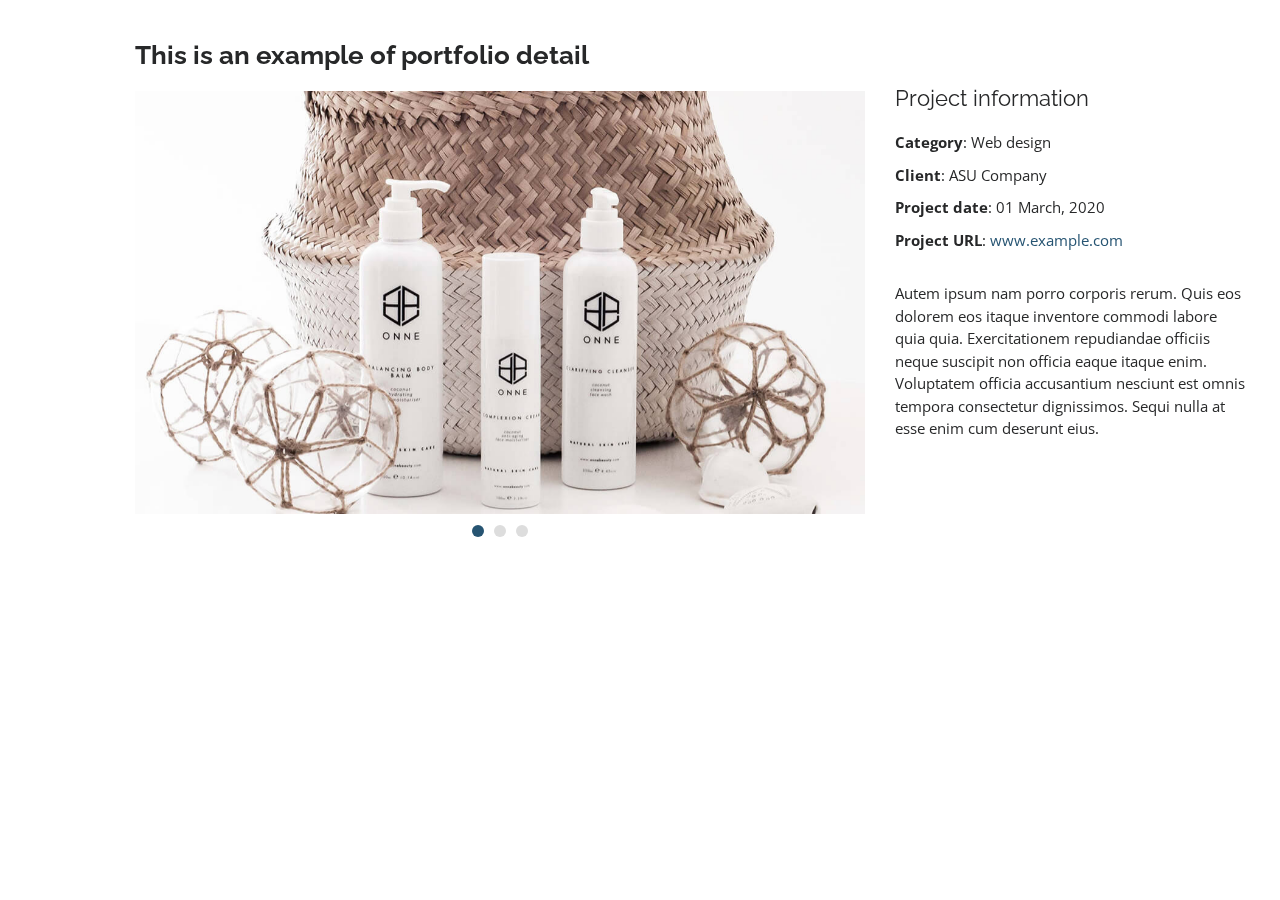
==== portfolio-details.html @ cb11952f "arrangement to the directory" ====
<!DOCTYPE html>
<html lang="en">

<head>
  <meta charset="utf-8">
  <meta content="width=device-width, initial-scale=1.0" name="viewport">

  <title>Portfolio Details - Personal Bootstrap Template</title>
  <meta content="" name="descriptison">
  <meta content="" name="keywords">

  <!-- Favicons -->
  <link href="assets/img/favicon.png" rel="icon">
  <link href="assets/img/apple-touch-icon.png" rel="apple-touch-icon">

  <!-- Google Fonts -->
  <link href="https://fonts.googleapis.com/css?family=Open+Sans:300,300i,400,400i,600,600i,700,700i|Raleway:300,300i,400,400i,500,500i,600,600i,700,700i|Poppins:300,300i,400,400i,500,500i,600,600i,700,700i" rel="stylesheet">

  <!-- Vendor CSS Files -->
  <link href="assets/vendor/bootstrap/css/bootstrap.min.css" rel="stylesheet">
  <link href="assets/vendor/icofont/icofont.min.css" rel="stylesheet">
  <link href="assets/vendor/boxicons/css/boxicons.min.css" rel="stylesheet">
  <link href="assets/vendor/venobox/venobox.css" rel="stylesheet">
  <link href="assets/vendor/owl.carousel/assets/owl.carousel.min.css" rel="stylesheet">
  <link href="assets/vendor/aos/aos.css" rel="stylesheet">

  <!-- Template Main CSS File -->
  <link href="assets/css/style.css" rel="stylesheet">

  <!-- =======================================================
  * Template Name: MyResume - v2.1.0
  * Template URL: https://bootstrapmade.com/free-html-bootstrap-template-my-resume/
  * Author: BootstrapMade.com
  * License: https://bootstrapmade.com/license/
  ======================================================== -->
</head>

<body>

  <main id="main">

    <!-- ======= Portfolio Details ======= -->
    <section id="portfolio-details" class="portfolio-details">
      <div class="container" data-aos="fade-up">

        <div class="row">

          <div class="col-lg-8">
            <h2 class="portfolio-title">This is an example of portfolio detail</h2>
            <div class="owl-carousel portfolio-details-carousel">
              <img src="assets/img/portfolio/portfolio-details-1.jpg" class="img-fluid" alt="">
              <img src="assets/img/portfolio/portfolio-details-2.jpg" class="img-fluid" alt="">
              <img src="assets/img/portfolio/portfolio-details-3.jpg" class="img-fluid" alt="">
            </div>
          </div>

          <div class="col-lg-4 portfolio-info">
            <h3>Project information</h3>
            <ul>
              <li><strong>Category</strong>: Web design</li>
              <li><strong>Client</strong>: ASU Company</li>
              <li><strong>Project date</strong>: 01 March, 2020</li>
              <li><strong>Project URL</strong>: <a href="#">www.example.com</a></li>
            </ul>

            <p>
              Autem ipsum nam porro corporis rerum. Quis eos dolorem eos itaque inventore commodi labore quia quia. Exercitationem repudiandae officiis neque suscipit non officia eaque itaque enim. Voluptatem officia accusantium nesciunt est omnis tempora consectetur dignissimos. Sequi nulla at esse enim cum deserunt eius.
            </p>
          </div>

        </div>

      </div>
    </section><!-- End Portfolio Details -->

  </main><!-- End #main -->

  <a href="#" class="back-to-top"><i class="bx bx-up-arrow-alt"></i></a>
  <div id="preloader"></div>

  <!-- Vendor JS Files -->
  <script src="assets/vendor/jquery/jquery.min.js"></script>
  <script src="assets/vendor/bootstrap/js/bootstrap.bundle.min.js"></script>
  <script src="assets/vendor/jquery.easing/jquery.easing.min.js"></script>
  <script src="assets/vendor/php-email-form/validate.js"></script>
  <script src="assets/vendor/waypoints/jquery.waypoints.min.js"></script>
  <script src="assets/vendor/counterup/counterup.min.js"></script>
  <script src="assets/vendor/isotope-layout/isotope.pkgd.min.js"></script>
  <script src="assets/vendor/venobox/venobox.min.js"></script>
  <script src="assets/vendor/owl.carousel/owl.carousel.min.js"></script>
  <script src="assets/vendor/typed.js/typed.min.js"></script>
  <script src="assets/vendor/aos/aos.js"></script>

  <!-- Template Main JS File -->
  <script src="assets/js/main.js"></script>

</body>

</html>
---- assets/vendor/venobox/venobox.css ----
/* ------ venobox.css --------*/
.vbox-overlay *, .vbox-overlay *:before, .vbox-overlay *:after{
    -webkit-backface-visibility: hidden;
    -webkit-box-sizing:border-box;
    -moz-box-sizing:border-box;
    box-sizing:border-box;
}
.vbox-overlay * { 
    -webkit-backface-visibility: visible;
    backface-visibility: visible;
}
.vbox-overlay{
    display: -webkit-flex;
    display: flex;
    -webkit-flex-direction: column;
    flex-direction: column;
    -webkit-justify-content: center;
    justify-content: center;
    -webkit-align-items: center;
    align-items: center;
    position: fixed;
    left: 0;
    top: 0;
    bottom: 0;
    right: 0;
    z-index: 999999;
}

/* ----- navigation ----- */
.vbox-title{
    width: 100%;
    height: 40px;
    float: left;
    text-align: center;
    line-height: 28px;
    font-size: 12px;
    padding: 6px 50px;
    overflow: hidden;
    position: fixed;
    display: none;
    left: 0;
    z-index: 89;
}
.vbox-close{
    cursor: pointer;
    position: fixed;
    top: -1px;
    right: 0;
    width: 50px;
    height: 40px;
    padding: 6px;
    display: block;
    background-position:10px center;
    overflow: hidden;
    font-size: 24px;
    line-height: 1;
    text-align: center;
    z-index: 99;
}
.vbox-left{
    cursor: pointer;
    position: fixed;
    left: 0;
    height: 40px;
    overflow: hidden;
    line-height: 28px;
    font-size: 12px;
    z-index: 99;
    display: flex;
    align-items:center;
}
.vbox-num{
    display: inline-block;
    margin: 6px 0 6px 15px;
}
/* ----- Social share ----- */
.vbox-share{
    line-height: 28px;
    font-size: 12px;
    overflow: hidden;
    position: fixed;
    left: 0;
    z-index: 98;
    display: flex;
    align-items:center;
    justify-content: center;
    width: 100%;
    text-align: center;
}
.vbox-share svg{
    max-height: 28px;
    width: 28px;
    z-index: 10;
    margin-left: 12px;
    margin-top: 6px;
    margin-bottom: 6px;
    vertical-align: middle;
}


/* ----- navigation ARROWS ----- */
.vbox-next, .vbox-prev{
    position: fixed;
    top: 50%;
    margin-top: -15px;
    overflow: hidden;
    cursor: pointer;
    display: block;
    width: 45px;
    height: 45px;
    z-index: 99;
}
.vbox-next span, .vbox-prev span{
    position: relative;
    width: 20px;
    height: 20px;
    border: 2px solid transparent;
    border-top-color: #B6B6B6;
    border-right-color: #B6B6B6;
    text-indent: -100px;
    position: absolute;
    top: 8px;
    display: block;
}
.vbox-prev{
    left: 15px;
}
.vbox-next{
    right: 15px;
}
.vbox-prev span{
    left: 10px;
    -ms-transform: rotate(-135deg);
    -webkit-transform: rotate(-135deg);
    transform: rotate(-135deg);
}
.vbox-next span{
    -ms-transform: rotate(45deg);
    -webkit-transform: rotate(45deg);
    transform: rotate(45deg);
    right: 10px;
}
/* ------- inline window ------ */
.vbox-inline{
    width: 420px;
    height: 315px;
    height: 70vh;
    padding: 10px;
    background: #fff;
    margin: 0 auto;
    overflow: auto;
    text-align: left;
}
/* ------- Video & iFrames window ------ */
.venoframe{
    max-width: 100%;
    width: 100%;
    border: none;
    width: 100%;
    height: 260px;
    height: 70vh;
}
.venoframe.vbvid{
    height: 260px;
}
@media (min-width: 768px) {
    .venoframe, .vbox-inline{
        width: 90%;
        height: 360px;
        height: 70vh;
    }
    .venoframe.vbvid{
        width: 640px;
        height: 360px;
    }
}
@media (min-width: 992px) {
    .venoframe, .vbox-inline{
        max-width: 1200px;
        width: 80%;
        height: 540px;
        height: 70vh;
    }
    .venoframe.vbvid{
        width: 960px;
        height: 540px;
    }
}
/* 
Please do NOT edit this part! 
or at least read this note: http://i.imgur.com/7C0ws9e.gif
*/
.vbox-open{
    overflow: hidden;
}
.vbox-container{
    position: absolute;
    left: 0;
    right: 0;
    top: 0;
    bottom: 0;
    overflow-x: hidden;
    overflow-y: scroll;
    overflow-scrolling: touch;
    -webkit-overflow-scrolling: touch;
    z-index: 20;
    max-height: 100%;

}

.vbox-content{
    text-align: center;
    float: left;
    width: 100%;
    position: relative;
    overflow: hidden;
    padding: 20px 4%;
}
.vbox-container img{
    max-width: 100%;
    height: auto;
}
.vbox-figlio{
    box-shadow: 0 0 12px rgba(0,0,0,0.19), 0 6px 6px rgba(0,0,0,0.23);
    max-width: 100%;
    text-align: initial;
}
img.vbox-figlio{
    -webkit-user-select: none;
-khtml-user-select: none;
-moz-user-select: none;
-o-user-select: none;
user-select: none;
}
.vbox-content.swipe-left{
    margin-left: -200px !important;
}
.vbox-content.swipe-right{
    margin-left: 200px !important;
}
.vbox-animated{
    webkit-transition: margin 300ms ease-out;
    transition: margin 300ms ease-out;
}

/* ---------- preloader ----------
 * SPINKIT 
 * http://tobiasahlin.com/spinkit/
-------------------------------- */
.sk-double-bounce,.sk-rotating-plane{width:40px;height:40px;margin:40px auto}.sk-rotating-plane{background-color:#333;-webkit-animation:sk-rotatePlane 1.2s infinite ease-in-out;animation:sk-rotatePlane 1.2s infinite ease-in-out}@-webkit-keyframes sk-rotatePlane{0%{-webkit-transform:perspective(120px) rotateX(0) rotateY(0);transform:perspective(120px) rotateX(0) rotateY(0)}50%{-webkit-transform:perspective(120px) rotateX(-180.1deg) rotateY(0);transform:perspective(120px) rotateX(-180.1deg) rotateY(0)}100%{-webkit-transform:perspective(120px) rotateX(-180deg) rotateY(-179.9deg);transform:perspective(120px) rotateX(-180deg) rotateY(-179.9deg)}}@keyframes sk-rotatePlane{0%{-webkit-transform:perspective(120px) rotateX(0) rotateY(0);transform:perspective(120px) rotateX(0) rotateY(0)}50%{-webkit-transform:perspective(120px) rotateX(-180.1deg) rotateY(0);transform:perspective(120px) rotateX(-180.1deg) rotateY(0)}100%{-webkit-transform:perspective(120px) rotateX(-180deg) rotateY(-179.9deg);transform:perspective(120px) rotateX(-180deg) rotateY(-179.9deg)}}.sk-double-bounce{position:relative}.sk-double-bounce .sk-child{width:100%;height:100%;border-radius:50%;background-color:#333;opacity:.6;position:absolute;top:0;left:0;-webkit-animation:sk-doubleBounce 2s infinite ease-in-out;animation:sk-doubleBounce 2s infinite ease-in-out}.sk-chasing-dots .sk-child,.sk-spinner-pulse,.sk-three-bounce .sk-child{background-color:#333;border-radius:100%}.sk-double-bounce .sk-double-bounce2{-webkit-animation-delay:-1s;animation-delay:-1s}@-webkit-keyframes sk-doubleBounce{0%,100%{-webkit-transform:scale(0);transform:scale(0)}50%{-webkit-transform:scale(1);transform:scale(1)}}@keyframes sk-doubleBounce{0%,100%{-webkit-transform:scale(0);transform:scale(0)}50%{-webkit-transform:scale(1);transform:scale(1)}}.sk-wave{margin:40px auto;width:50px;height:40px;text-align:center;font-size:10px}.sk-wave .sk-rect{background-color:#333;height:100%;width:6px;display:inline-block;-webkit-animation:sk-waveStretchDelay 1.2s infinite ease-in-out;animation:sk-waveStretchDelay 1.2s infinite ease-in-out}.sk-wave .sk-rect1{-webkit-animation-delay:-1.2s;animation-delay:-1.2s}.sk-wave .sk-rect2{-webkit-animation-delay:-1.1s;animation-delay:-1.1s}.sk-wave .sk-rect3{-webkit-animation-delay:-1s;animation-delay:-1s}.sk-wave .sk-rect4{-webkit-animation-delay:-.9s;animation-delay:-.9s}.sk-wave .sk-rect5{-webkit-animation-delay:-.8s;animation-delay:-.8s}@-webkit-keyframes sk-waveStretchDelay{0%,100%,40%{-webkit-transform:scaleY(.4);transform:scaleY(.4)}20%{-webkit-transform:scaleY(1);transform:scaleY(1)}}@keyframes sk-waveStretchDelay{0%,100%,40%{-webkit-transform:scaleY(.4);transform:scaleY(.4)}20%{-webkit-transform:scaleY(1);transform:scaleY(1)}}.sk-wandering-cubes{margin:40px auto;width:40px;height:40px;position:relative}.sk-wandering-cubes .sk-cube{background-color:#333;width:10px;height:10px;position:absolute;top:0;left:0;-webkit-animation:sk-wanderingCube 1.8s ease-in-out -1.8s infinite both;animation:sk-wanderingCube 1.8s ease-in-out -1.8s infinite both}.sk-chasing-dots,.sk-spinner-pulse{width:40px;height:40px;margin:40px auto}.sk-wandering-cubes .sk-cube2{-webkit-animation-delay:-.9s;animation-delay:-.9s}@-webkit-keyframes sk-wanderingCube{0%{-webkit-transform:rotate(0);transform:rotate(0)}25%{-webkit-transform:translateX(30px) rotate(-90deg) scale(.5);transform:translateX(30px) rotate(-90deg) scale(.5)}50%{-webkit-transform:translateX(30px) translateY(30px) rotate(-179deg);transform:translateX(30px) translateY(30px) rotate(-179deg)}50.1%{-webkit-transform:translateX(30px) translateY(30px) rotate(-180deg);transform:translateX(30px) translateY(30px) rotate(-180deg)}75%{-webkit-transform:translateX(0) translateY(30px) rotate(-270deg) scale(.5);transform:translateX(0) translateY(30px) rotate(-270deg) scale(.5)}100%{-webkit-transform:rotate(-360deg);transform:rotate(-360deg)}}@keyframes sk-wanderingCube{0%{-webkit-transform:rotate(0);transform:rotate(0)}25%{-webkit-transform:translateX(30px) rotate(-90deg) scale(.5);transform:translateX(30px) rotate(-90deg) scale(.5)}50%{-webkit-transform:translateX(30px) translateY(30px) rotate(-179deg);transform:translateX(30px) translateY(30px) rotate(-179deg)}50.1%{-webkit-transform:translateX(30px) translateY(30px) rotate(-180deg);transform:translateX(30px) translateY(30px) rotate(-180deg)}75%{-webkit-transform:translateX(0) translateY(30px) rotate(-270deg) scale(.5);transform:translateX(0) translateY(30px) rotate(-270deg) scale(.5)}100%{-webkit-transform:rotate(-360deg);transform:rotate(-360deg)}}.sk-spinner-pulse{-webkit-animation:sk-pulseScaleOut 1s infinite ease-in-out;animation:sk-pulseScaleOut 1s infinite ease-in-out}@-webkit-keyframes sk-pulseScaleOut{0%{-webkit-transform:scale(0);transform:scale(0)}100%{-webkit-transform:scale(1);transform:scale(1);opacity:0}}@keyframes sk-pulseScaleOut{0%{-webkit-transform:scale(0);transform:scale(0)}100%{-webkit-transform:scale(1);transform:scale(1);opacity:0}}.sk-chasing-dots{position:relative;text-align:center;-webkit-animation:sk-chasingDotsRotate 2s infinite linear;animation:sk-chasingDotsRotate 2s infinite linear}.sk-chasing-dots .sk-child{width:60%;height:60%;display:inline-block;position:absolute;top:0;-webkit-animation:sk-chasingDotsBounce 2s infinite ease-in-out;animation:sk-chasingDotsBounce 2s infinite ease-in-out}.sk-chasing-dots .sk-dot2{top:auto;bottom:0;-webkit-animation-delay:-1s;animation-delay:-1s}@-webkit-keyframes sk-chasingDotsRotate{100%{-webkit-transform:rotate(360deg);transform:rotate(360deg)}}@keyframes sk-chasingDotsRotate{100%{-webkit-transform:rotate(360deg);transform:rotate(360deg)}}@-webkit-keyframes sk-chasingDotsBounce{0%,100%{-webkit-transform:scale(0);transform:scale(0)}50%{-webkit-transform:scale(1);transform:scale(1)}}@keyframes sk-chasingDotsBounce{0%,100%{-webkit-transform:scale(0);transform:scale(0)}50%{-webkit-transform:scale(1);transform:scale(1)}}.sk-three-bounce{margin:40px auto;width:80px;text-align:center}.sk-three-bounce .sk-child{width:20px;height:20px;display:inline-block;-webkit-animation:sk-three-bounce 1.4s ease-in-out 0s infinite both;animation:sk-three-bounce 1.4s ease-in-out 0s infinite both}.sk-circle .sk-child:before,.sk-fading-circle .sk-circle:before{display:block;border-radius:100%;content:'';background-color:#333}.sk-three-bounce .sk-bounce1{-webkit-animation-delay:-.32s;animation-delay:-.32s}.sk-three-bounce .sk-bounce2{-webkit-animation-delay:-.16s;animation-delay:-.16s}@-webkit-keyframes sk-three-bounce{0%,100%,80%{-webkit-transform:scale(0);transform:scale(0)}40%{-webkit-transform:scale(1);transform:scale(1)}}@keyframes sk-three-bounce{0%,100%,80%{-webkit-transform:scale(0);transform:scale(0)}40%{-webkit-transform:scale(1);transform:scale(1)}}.sk-circle{margin:40px auto;width:40px;height:40px;position:relative}.sk-circle .sk-child{width:100%;height:100%;position:absolute;left:0;top:0}.sk-circle .sk-child:before{margin:0 auto;width:15%;height:15%;-webkit-animation:sk-circleBounceDelay 1.2s infinite ease-in-out both;animation:sk-circleBounceDelay 1.2s infinite ease-in-out both}.sk-circle .sk-circle2{-webkit-transform:rotate(30deg);-ms-transform:rotate(30deg);transform:rotate(30deg)}.sk-circle .sk-circle3{-webkit-transform:rotate(60deg);-ms-transform:rotate(60deg);transform:rotate(60deg)}.sk-circle .sk-circle4{-webkit-transform:rotate(90deg);-ms-transform:rotate(90deg);transform:rotate(90deg)}.sk-circle .sk-circle5{-webkit-transform:rotate(120deg);-ms-transform:rotate(120deg);transform:rotate(120deg)}.sk-circle .sk-circle6{-webkit-transform:rotate(150deg);-ms-transform:rotate(150deg);transform:rotate(150deg)}.sk-circle .sk-circle7{-webkit-transform:rotate(180deg);-ms-transform:rotate(180deg);transform:rotate(180deg)}.sk-circle .sk-circle8{-webkit-transform:rotate(210deg);-ms-transform:rotate(210deg);transform:rotate(210deg)}.sk-circle .sk-circle9{-webkit-transform:rotate(240deg);-ms-transform:rotate(240deg);transform:rotate(240deg)}.sk-circle .sk-circle10{-webkit-transform:rotate(270deg);-ms-transform:rotate(270deg);transform:rotate(270deg)}.sk-circle .sk-circle11{-webkit-transform:rotate(300deg);-ms-transform:rotate(300deg);transform:rotate(300deg)}.sk-circle .sk-circle12{-webkit-transform:rotate(330deg);-ms-transform:rotate(330deg);transform:rotate(330deg)}.sk-circle .sk-circle2:before{-webkit-animation-delay:-1.1s;animation-delay:-1.1s}.sk-circle .sk-circle3:before{-webkit-animation-delay:-1s;animation-delay:-1s}.sk-circle .sk-circle4:before{-webkit-animation-delay:-.9s;animation-delay:-.9s}.sk-circle .sk-circle5:before{-webkit-animation-delay:-.8s;animation-delay:-.8s}.sk-circle .sk-circle6:before{-webkit-animation-delay:-.7s;animation-delay:-.7s}.sk-circle .sk-circle7:before{-webkit-animation-delay:-.6s;animation-delay:-.6s}.sk-circle .sk-circle8:before{-webkit-animation-delay:-.5s;animation-delay:-.5s}.sk-circle .sk-circle9:before{-webkit-animation-delay:-.4s;animation-delay:-.4s}.sk-circle .sk-circle10:before{-webkit-animation-delay:-.3s;animation-delay:-.3s}.sk-circle .sk-circle11:before{-webkit-animation-delay:-.2s;animation-delay:-.2s}.sk-circle .sk-circle12:before{-webkit-animation-delay:-.1s;animation-delay:-.1s}@-webkit-keyframes sk-circleBounceDelay{0%,100%,80%{-webkit-transform:scale(0);transform:scale(0)}40%{-webkit-transform:scale(1);transform:scale(1)}}@keyframes sk-circleBounceDelay{0%,100%,80%{-webkit-transform:scale(0);transform:scale(0)}40%{-webkit-transform:scale(1);transform:scale(1)}}.sk-cube-grid{width:40px;height:40px;margin:40px auto}.sk-cube-grid .sk-cube{width:33.33%;height:33.33%;background-color:#333;float:left;-webkit-animation:sk-cubeGridScaleDelay 1.3s infinite ease-in-out;animation:sk-cubeGridScaleDelay 1.3s infinite ease-in-out}.sk-cube-grid .sk-cube1{-webkit-animation-delay:.2s;animation-delay:.2s}.sk-cube-grid .sk-cube2{-webkit-animation-delay:.3s;animation-delay:.3s}.sk-cube-grid .sk-cube3{-webkit-animation-delay:.4s;animation-delay:.4s}.sk-cube-grid .sk-cube4{-webkit-animation-delay:.1s;animation-delay:.1s}.sk-cube-grid .sk-cube5{-webkit-animation-delay:.2s;animation-delay:.2s}.sk-cube-grid .sk-cube6{-webkit-animation-delay:.3s;animation-delay:.3s}.sk-cube-grid .sk-cube7{-webkit-animation-delay:0ms;animation-delay:0ms}.sk-cube-grid .sk-cube8{-webkit-animation-delay:.1s;animation-delay:.1s}.sk-cube-grid .sk-cube9{-webkit-animation-delay:.2s;animation-delay:.2s}@-webkit-keyframes sk-cubeGridScaleDelay{0%,100%,70%{-webkit-transform:scale3D(1,1,1);transform:scale3D(1,1,1)}35%{-webkit-transform:scale3D(0,0,1);transform:scale3D(0,0,1)}}@keyframes sk-cubeGridScaleDelay{0%,100%,70%{-webkit-transform:scale3D(1,1,1);transform:scale3D(1,1,1)}35%{-webkit-transform:scale3D(0,0,1);transform:scale3D(0,0,1)}}.sk-fading-circle{margin:40px auto;width:40px;height:40px;position:relative}.sk-fading-circle .sk-circle{width:100%;height:100%;position:absolute;left:0;top:0}.sk-fading-circle .sk-circle:before{margin:0 auto;width:15%;height:15%;-webkit-animation:sk-circleFadeDelay 1.2s infinite ease-in-out both;animation:sk-circleFadeDelay 1.2s infinite ease-in-out both}.sk-fading-circle .sk-circle2{-webkit-transform:rotate(30deg);-ms-transform:rotate(30deg);transform:rotate(30deg)}.sk-fading-circle .sk-circle3{-webkit-transform:rotate(60deg);-ms-transform:rotate(60deg);transform:rotate(60deg)}.sk-fading-circle .sk-circle4{-webkit-transform:rotate(90deg);-ms-transform:rotate(90deg);transform:rotate(90deg)}.sk-fading-circle .sk-circle5{-webkit-transform:rotate(120deg);-ms-transform:rotate(120deg);transform:rotate(120deg)}.sk-fading-circle .sk-circle6{-webkit-transform:rotate(150deg);-ms-transform:rotate(150deg);transform:rotate(150deg)}.sk-fading-circle .sk-circle7{-webkit-transform:rotate(180deg);-ms-transform:rotate(180deg);transform:rotate(180deg)}.sk-fading-circle .sk-circle8{-webkit-transform:rotate(210deg);-ms-transform:rotate(210deg);transform:rotate(210deg)}.sk-fading-circle .sk-circle9{-webkit-transform:rotate(240deg);-ms-transform:rotate(240deg);transform:rotate(240deg)}.sk-fading-circle .sk-circle10{-webkit-transform:rotate(270deg);-ms-transform:rotate(270deg);transform:rotate(270deg)}.sk-fading-circle .sk-circle11{-webkit-transform:rotate(300deg);-ms-transform:rotate(300deg);transform:rotate(300deg)}.sk-fading-circle .sk-circle12{-webkit-transform:rotate(330deg);-ms-transform:rotate(330deg);transform:rotate(330deg)}.sk-fading-circle .sk-circle2:before{-webkit-animation-delay:-1.1s;animation-delay:-1.1s}.sk-fading-circle .sk-circle3:before{-webkit-animation-delay:-1s;animation-delay:-1s}.sk-fading-circle .sk-circle4:before{-webkit-animation-delay:-.9s;animation-delay:-.9s}.sk-fading-circle .sk-circle5:before{-webkit-animation-delay:-.8s;animation-delay:-.8s}.sk-fading-circle .sk-circle6:before{-webkit-animation-delay:-.7s;animation-delay:-.7s}.sk-fading-circle .sk-circle7:before{-webkit-animation-delay:-.6s;animation-delay:-.6s}.sk-fading-circle .sk-circle8:before{-webkit-animation-delay:-.5s;animation-delay:-.5s}.sk-fading-circle .sk-circle9:before{-webkit-animation-delay:-.4s;animation-delay:-.4s}.sk-fading-circle .sk-circle10:before{-webkit-animation-delay:-.3s;animation-delay:-.3s}.sk-fading-circle .sk-circle11:before{-webkit-animation-delay:-.2s;animation-delay:-.2s}.sk-fading-circle .sk-circle12:before{-webkit-animation-delay:-.1s;animation-delay:-.1s}@-webkit-keyframes sk-circleFadeDelay{0%,100%,39%{opacity:0}40%{opacity:1}}@keyframes sk-circleFadeDelay{0%,100%,39%{opacity:0}40%{opacity:1}}.sk-folding-cube{margin:40px auto;width:40px;height:40px;position:relative;-webkit-transform:rotateZ(45deg);transform:rotateZ(45deg)}.sk-folding-cube .sk-cube{float:left;width:50%;height:50%;position:relative;-webkit-transform:scale(1.1);-ms-transform:scale(1.1);transform:scale(1.1)}.sk-folding-cube .sk-cube:before{content:'';position:absolute;top:0;left:0;width:100%;height:100%;background-color:#333;-webkit-animation:sk-foldCubeAngle 2.4s infinite linear both;animation:sk-foldCubeAngle 2.4s infinite linear both;-webkit-transform-origin:100% 100%;-ms-transform-origin:100% 100%;transform-origin:100% 100%}.sk-folding-cube .sk-cube2{-webkit-transform:scale(1.1) rotateZ(90deg);transform:scale(1.1) rotateZ(90deg)}.sk-folding-cube .sk-cube3{-webkit-transform:scale(1.1) rotateZ(180deg);transform:scale(1.1) rotateZ(180deg)}.sk-folding-cube .sk-cube4{-webkit-transform:scale(1.1) rotateZ(270deg);transform:scale(1.1) rotateZ(270deg)}.sk-folding-cube .sk-cube2:before{-webkit-animation-delay:.3s;animation-delay:.3s}.sk-folding-cube .sk-cube3:before{-webkit-animation-delay:.6s;animation-delay:.6s}.sk-folding-cube .sk-cube4:before{-webkit-animation-delay:.9s;animation-delay:.9s}@-webkit-keyframes sk-foldCubeAngle{0%,10%{-webkit-transform:perspective(140px) rotateX(-180deg);transform:perspective(140px) rotateX(-180deg);opacity:0}25%,75%{-webkit-transform:perspective(140px) rotateX(0);transform:perspective(140px) rotateX(0);opacity:1}100%,90%{-webkit-transform:perspective(140px) rotateY(180deg);transform:perspective(140px) rotateY(180deg);opacity:0}}@keyframes sk-foldCubeAngle{0%,10%{-webkit-transform:perspective(140px) rotateX(-180deg);transform:perspective(140px) rotateX(-180deg);opacity:0}25%,75%{-webkit-transform:perspective(140px) rotateX(0);transform:perspective(140px) rotateX(0);opacity:1}100%,90%{-webkit-transform:perspective(140px) rotateY(180deg);transform:perspective(140px) rotateY(180deg);opacity:0}}
---- assets/css/style.css ----
/**
* Template Name: MyResume - v2.1.0
* Template URL: https://bootstrapmade.com/free-html-bootstrap-template-my-resume/
* Author: BootstrapMade.com
* License: https://bootstrapmade.com/license/
*/

/*--------------------------------------------------------------
# Custom
--------------------------------------------------------------*/
.portfolioPic {
  height: 400px;
  /* display: flex; */
  /* overflow: hidden; */
  object-fit: cover;
}

/*--------------------------------------------------------------
# General
--------------------------------------------------------------*/
body {
  font-family: "Open Sans", sans-serif;
  color: #272829;
}

a {
  color: #265472;
}

a:hover {
  color: #a2a2a2;
  text-decoration: none;
}

h1, h2, h3, h4, h5, h6 {
  font-family: "Raleway", sans-serif;
}

/*--------------------------------------------------------------
# Back to top button
--------------------------------------------------------------*/
.back-to-top {
  position: fixed;
  display: none;
  width: 40px;
  height: 40px;
  border-radius: 50px;
  right: 15px;
  bottom: 15px;
  background: #265472;
  color: #fff;
  transition: display 0.5s ease-in-out;
  z-index: 99999;
}

.back-to-top i {
  font-size: 24px;
  position: absolute;
  top: 7px;
  left: 8px;
}

.back-to-top:hover {
  color: #fff;
  background: #3d82af;
  transition: background 0.2s ease-in-out;
}

/*--------------------------------------------------------------
# Preloader
--------------------------------------------------------------*/
#preloader {
  position: fixed;
  top: 0;
  left: 0;
  right: 0;
  bottom: 0;
  z-index: 9999;
  overflow: hidden;
  background: #fff;
}

#preloader:before {
  content: "";
  position: fixed;
  top: calc(50% - 30px);
  left: calc(50% - 30px);
  border: 6px solid #265472;
  border-top-color: #fff;
  border-bottom-color: #fff;
  border-radius: 50%;
  width: 60px;
  height: 60px;
  -webkit-animation: animate-preloader 1s linear infinite;
  animation: animate-preloader 1s linear infinite;
}

@-webkit-keyframes animate-preloader {
  0% {
    transform: rotate(0deg);
  }
  100% {
    transform: rotate(360deg);
  }
}

@keyframes animate-preloader {
  0% {
    transform: rotate(0deg);
  }
  100% {
    transform: rotate(360deg);
  }
}

/*--------------------------------------------------------------
# Disable aos animation delay on mobile devices
--------------------------------------------------------------*/
@media screen and (max-width: 768px) {
  [data-aos-delay] {
    transition-delay: 0 !important;
  }
}

/*--------------------------------------------------------------
# Header
--------------------------------------------------------------*/
#header {
  position: fixed;
  top: 0;
  left: 0;
  bottom: 0;
  z-index: 9997;
  transition: all 0.5s;
  padding: 15px;
  overflow-y: auto;
}

@media (max-width: 992px) {
  #header {
    width: 300px;
    background: #fff;
    border-right: 1px solid #e6e9ec;
    left: -300px;
  }
}

@media (min-width: 992px) {
  #main {
    margin-left: 100px;
  }
}

/*--------------------------------------------------------------
# Navigation Menu
--------------------------------------------------------------*/
/* Desktop Navigation */
.nav-menu * {
  margin: 0;
  padding: 0;
  list-style: none;
}

.nav-menu > ul > li {
  position: relative;
  white-space: nowrap;
}

.nav-menu a {
  display: flex;
  align-items: center;
  color: #45505b;
  padding: 10px 18px;
  margin-bottom: 8px;
  transition: 0.3s;
  font-size: 15px;
  border-radius: 50px;
  background: #f2f3f5;
  height: 56px;
  width: 100%;
  overflow: hidden;
  transition: 0.3s;
}

.nav-menu a i {
  font-size: 20px;
}

.nav-menu a span {
  padding: 0 5px 0 7px;
  color: #45505b;
}

@media (min-width: 992px) {
  .nav-menu a {
    width: 56px;
  }
  .nav-menu a span {
    display: none;
    color: #fff;
  }
}

.nav-menu a:hover, .nav-menu .active > a, .nav-menu li:hover > a {
  color: #fff;
  background: #265472;
}

.nav-menu a:hover span, .nav-menu .active > a span, .nav-menu li:hover > a span {
  color: #fff;
}

.nav-menu a:hover, .nav-menu li:hover > a {
  width: 100%;
  color: #fff;
}

.nav-menu a:hover span, .nav-menu li:hover > a span {
  display: block;
}

/* Mobile Navigation */
.mobile-nav-toggle {
  position: fixed;
  right: 15px;
  top: 15px;
  z-index: 9998;
  border: 0;
  background: none;
  font-size: 24px;
  transition: all 0.4s;
  outline: none !important;
  line-height: 1;
  cursor: pointer;
  text-align: right;
}

.mobile-nav-toggle i {
  color: #45505b;
}

.mobile-nav-active {
  overflow: hidden;
}

.mobile-nav-active #header {
  left: 0;
}

.mobile-nav-active .mobile-nav-toggle i {
  color: #265472;
}

/*--------------------------------------------------------------
# Hero Section
--------------------------------------------------------------*/
#hero {
  width: 100%;
  height: 100vh;
  background: url("../img/hero-bg.jpg") top right no-repeat;
  background-size: cover;
  position: relative;
}

@media (min-width: 992px) {
  #hero {
    padding-left: 160px;
  }
}

#hero:before {
  content: "";
  background: rgba(255, 255, 255, 0.8);
  position: absolute;
  bottom: 0;
  top: 0;
  left: 0;
  right: 0;
}

#hero h1 {
  margin: 0;
  font-size: 64px;
  font-weight: 700;
  line-height: 56px;
  color: #45505b;
}

#hero p {
  color: #45505b;
  margin: 15px 0 0 0;
  font-size: 26px;
  font-family: "Poppins", sans-serif;
}

#hero p span {
  color: #265472;
  letter-spacing: 1px;
}

#hero .social-links {
  margin-top: 30px;
}

#hero .social-links a {
  font-size: 24px;
  display: inline-block;
  color: #45505b;
  line-height: 1;
  margin-right: 20px;
  transition: 0.3s;
}

#hero .social-links a:hover {
  color: #265472;
}

@media (max-width: 992px) {
  #hero {
    text-align: center;
  }
  #hero h1 {
    font-size: 32px;
    line-height: 36px;
  }
  #hero p {
    margin-top: 10px;
    font-size: 20px;
    line-height: 24px;
  }
}

/*--------------------------------------------------------------
# Sections General
--------------------------------------------------------------*/
section {
  padding: 60px 0;
  overflow: hidden;
}

.section-title {
  text-align: center;
  padding-bottom: 30px;
}

.section-title h2 {
  font-size: 32px;
  font-weight: bold;
  text-transform: uppercase;
  margin-bottom: 20px;
  padding-bottom: 20px;
  position: relative;
  color: #45505b;
}

.section-title h2::before {
  content: '';
  position: absolute;
  display: block;
  width: 120px;
  height: 1px;
  background: #ddd;
  bottom: 1px;
  left: calc(50% - 60px);
}

.section-title h2::after {
  content: '';
  position: absolute;
  display: block;
  width: 40px;
  height: 3px;
  background: #265472;
  bottom: 0;
  left: calc(50% - 20px);
}

.section-title p {
  margin-bottom: 0;
}

/*--------------------------------------------------------------
# About
--------------------------------------------------------------*/
.about .content h3 {
  font-weight: 700;
  font-size: 26px;
  color: #728394;
}

.about .content ul {
  list-style: none;
  padding: 0;
}

.about .content ul li {
  padding-bottom: 10px;
}

.about .content ul i {
  font-size: 20px;
  padding-right: 2px;
  color: #265472;
}

.about .content p:last-child {
  margin-bottom: 0;
}

/*--------------------------------------------------------------
# Facts
--------------------------------------------------------------*/
.facts .count-box {
  padding: 30px 30px 25px 30px;
  margin-top: 30px;
  width: 100%;
  position: relative;
  text-align: center;
  background: #fff;
}

.facts .count-box i {
  position: absolute;
  top: -25px;
  left: 50%;
  transform: translateX(-50%);
  font-size: 24px;
  background: #265472;
  padding: 12px;
  color: #fff;
  border-radius: 50px;
}

.facts .count-box span {
  font-size: 36px;
  display: block;
  font-weight: 600;
  color: #011426;
}

.facts .count-box p {
  padding: 0;
  margin: 0;
  font-family: "Raleway", sans-serif;
  font-size: 14px;
}

/*--------------------------------------------------------------
# Akills
--------------------------------------------------------------*/
.skills .progress {
  height: 50px;
  display: block;
  background: none;
}

.skills .progress .skill {
  padding: 10px 0;
  margin: 0 0 6px 0;
  text-transform: uppercase;
  display: block;
  font-weight: 600;
  font-family: "Poppins", sans-serif;
  color: #45505b;
}

.skills .progress .skill .val {
  float: right;
  font-style: normal;
}

.skills .progress-bar-wrap {
  background: #f2f3f5;
}

.skills .progress-bar {
  width: 1px;
  height: 10px;
  transition: .9s;
  background-color: #265472;
}

/*--------------------------------------------------------------
# Resume
--------------------------------------------------------------*/
.resume .resume-title {
  font-size: 26px;
  font-weight: 700;
  margin-top: 20px;
  margin-bottom: 20px;
  color: #45505b;
}

.resume .resume-item {
  padding: 0 0 20px 20px;
  margin-top: -2px;
  border-left: 2px solid #265472;
  position: relative;
}

.resume .resume-item h4 {
  line-height: 18px;
  font-size: 18px;
  font-weight: 600;
  text-transform: uppercase;
  font-family: "Poppins", sans-serif;
  color: #265472;
  margin-bottom: 10px;
}

.resume .resume-item h5 {
  font-size: 16px;
  background: #f7f8f9;
  padding: 5px 15px;
  display: inline-block;
  font-weight: 600;
  margin-bottom: 10px;
}

.resume .resume-item ul {
  padding-left: 20px;
}

.resume .resume-item ul li {
  padding-bottom: 10px;
}

.resume .resume-item:last-child {
  padding-bottom: 0;
}

.resume .resume-item::before {
  content: "";
  position: absolute;
  width: 16px;
  height: 16px;
  border-radius: 50px;
  left: -9px;
  top: 0;
  background: #fff;
  border: 2px solid #265472;
}

/*--------------------------------------------------------------
# Portfolio
--------------------------------------------------------------*/
.portfolio .portfolio-item {
  margin-bottom: 30px;
}

.portfolio #portfolio-flters {
  padding: 0;
  margin: 0 auto 25px auto;
  list-style: none;
  text-align: center;
  background: #fff;
  border-radius: 50px;
  padding: 2px 15px;
}

.portfolio #portfolio-flters li {
  cursor: pointer;
  display: inline-block;
  padding: 10px 15px;
  font-size: 14px;
  font-weight: 600;
  line-height: 1;
  text-transform: uppercase;
  color: #272829;
  margin-bottom: 5px;
  transition: all 0.3s ease-in-out;
}

.portfolio #portfolio-flters li:hover, .portfolio #portfolio-flters li.filter-active {
  color: #265472;
}

.portfolio #portfolio-flters li:last-child {
  margin-right: 0;
}

.portfolio .portfolio-wrap {
  transition: 0.3s;
  position: relative;
  overflow: hidden;
  z-index: 1;
  background: rgba(69, 80, 91, 0.8);
}

.portfolio .portfolio-wrap::before {
  content: "";
  background: rgba(255, 255, 255, 0.7);
  position: absolute;
  left: 30px;
  right: 30px;
  top: 30px;
  bottom: 30px;
  transition: all ease-in-out 0.3s;
  z-index: 2;
  opacity: 0;
}

.portfolio .portfolio-wrap .portfolio-info {
  opacity: 0;
  position: absolute;
  top: 0;
  left: 0;
  right: 0;
  bottom: 0;
  text-align: center;
  z-index: 3;
  transition: all ease-in-out 0.3s;
  display: flex;
  flex-direction: column;
  justify-content: center;
  align-items: center;
}

.portfolio .portfolio-wrap .portfolio-info::before {
  display: block;
  content: "";
  width: 48px;
  height: 48px;
  position: absolute;
  top: 35px;
  left: 35px;
  border-top: 3px solid #d7dce1;
  border-left: 3px solid #d7dce1;
  transition: all 0.5s ease 0s;
  z-index: 9994;
}

.portfolio .portfolio-wrap .portfolio-info::after {
  display: block;
  content: "";
  width: 48px;
  height: 48px;
  position: absolute;
  bottom: 35px;
  right: 35px;
  border-bottom: 3px solid #d7dce1;
  border-right: 3px solid #d7dce1;
  transition: all 0.5s ease 0s;
  z-index: 9994;
}

.portfolio .portfolio-wrap .portfolio-info h4 {
  font-size: 20px;
  color: #45505b;
  font-weight: 600;
}

.portfolio .portfolio-wrap .portfolio-info p {
  color: #45505b;
  font-size: 14px;
  text-transform: uppercase;
  padding: 0;
  margin: 0;
}

.portfolio .portfolio-wrap .portfolio-links {
  text-align: center;
  z-index: 4;
}

.portfolio .portfolio-wrap .portfolio-links a {
  color: #45505b;
  margin: 0 2px;
  font-size: 28px;
  display: inline-block;
  transition: 0.3s;
}

.portfolio .portfolio-wrap .portfolio-links a:hover {
  color: #265472;
}

.portfolio .portfolio-wrap:hover::before {
  top: 0;
  left: 0;
  right: 0;
  bottom: 0;
  opacity: 1;
}

.portfolio .portfolio-wrap:hover .portfolio-info {
  opacity: 1;
}

.portfolio .portfolio-wrap:hover .portfolio-info::before {
  top: 15px;
  left: 15px;
}

.portfolio .portfolio-wrap:hover .portfolio-info::after {
  bottom: 15px;
  right: 15px;
}

/*--------------------------------------------------------------
# Services
--------------------------------------------------------------*/
.services .icon-box {
  text-align: center;
  padding: 70px 20px 80px 20px;
  transition: all ease-in-out 0.3s;
  background: #fff;
  box-shadow: 0px 5px 90px 0px rgba(110, 123, 131, 0.05);
}

.services .icon-box .icon {
  margin: 0 auto;
  width: 100px;
  height: 100px;
  display: flex;
  align-items: center;
  justify-content: center;
  transition: ease-in-out 0.3s;
  position: relative;
}

.services .icon-box .icon i {
  font-size: 36px;
  transition: 0.5s;
  position: relative;
}

.services .icon-box .icon svg {
  position: absolute;
  top: 0;
  left: 0;
}

.services .icon-box .icon svg path {
  transition: 0.5s;
  fill: #f5f5f5;
}

.services .icon-box h4 {
  font-weight: 600;
  margin: 10px 0 15px 0;
  font-size: 22px;
}

.services .icon-box h4 a {
  color: #45505b;
  transition: ease-in-out 0.3s;
}

.services .icon-box p {
  line-height: 24px;
  font-size: 14px;
  margin-bottom: 0;
}

.services .icon-box:hover {
  border-color: #fff;
  box-shadow: 0px 0 35px 0 rgba(0, 0, 0, 0.08);
}

.services .iconbox-blue i {
  color: #47aeff;
}

.services .iconbox-blue:hover .icon i {
  color: #fff;
}

.services .iconbox-blue:hover .icon path {
  fill: #47aeff;
}

.services .iconbox-orange i {
  color: #ffa76e;
}

.services .iconbox-orange:hover .icon i {
  color: #fff;
}

.services .iconbox-orange:hover .icon path {
  fill: #ffa76e;
}

.services .iconbox-pink i {
  color: #e80368;
}

.services .iconbox-pink:hover .icon i {
  color: #fff;
}

.services .iconbox-pink:hover .icon path {
  fill: #e80368;
}

.services .iconbox-yellow i {
  color: #ffbb2c;
}

.services .iconbox-yellow:hover .icon i {
  color: #fff;
}

.services .iconbox-yellow:hover .icon path {
  fill: #ffbb2c;
}

.services .iconbox-red i {
  color: #ff5828;
}

.services .iconbox-red:hover .icon i {
  color: #fff;
}

.services .iconbox-red:hover .icon path {
  fill: #ff5828;
}

.services .iconbox-teal i {
  color: #11dbcf;
}

.services .iconbox-teal:hover .icon i {
  color: #fff;
}

.services .iconbox-teal:hover .icon path {
  fill: #11dbcf;
}

/*--------------------------------------------------------------
# Testimonials
--------------------------------------------------------------*/
.testimonials .section-header {
  margin-bottom: 40px;
}

.testimonials .testimonial-item {
  text-align: center;
}

.testimonials .testimonial-item .testimonial-img {
  width: 120px;
  border-radius: 50%;
  border: 4px solid #fff;
  margin: 0 auto;
}

.testimonials .testimonial-item h3 {
  font-size: 20px;
  font-weight: bold;
  margin: 10px 0 5px 0;
  color: #111;
}

.testimonials .testimonial-item h4 {
  font-size: 14px;
  color: #999;
  margin: 0 0 15px 0;
}

.testimonials .testimonial-item .quote-icon-left, .testimonials .testimonial-item .quote-icon-right {
  color: #90c8fc;
  font-size: 26px;
}

.testimonials .testimonial-item .quote-icon-left {
  display: inline-block;
  left: -5px;
  position: relative;
}

.testimonials .testimonial-item .quote-icon-right {
  display: inline-block;
  right: -5px;
  position: relative;
  top: 10px;
}

.testimonials .testimonial-item p {
  font-style: italic;
  margin: 0 auto 15px auto;
}

.testimonials .owl-nav, .testimonials .owl-dots {
  margin-top: 5px;
  text-align: center;
}

.testimonials .owl-dot {
  display: inline-block;
  margin: 0 5px;
  width: 12px;
  height: 12px;
  border-radius: 50%;
  background-color: #ddd !important;
}

.testimonials .owl-dot.active {
  background-color: #265472 !important;
}

@media (min-width: 992px) {
  .testimonials .testimonial-item p {
    width: 80%;
  }
}

/*--------------------------------------------------------------
# Contact
--------------------------------------------------------------*/
.contact .info {
  width: 100%;
  background: #fff;
}

.contact .info i {
  font-size: 20px;
  color: #265472;
  float: left;
  width: 44px;
  height: 44px;
  background: #eef7ff;
  display: flex;
  justify-content: center;
  align-items: center;
  border-radius: 50px;
  transition: all 0.3s ease-in-out;
}

.contact .info h4 {
  padding: 0 0 0 60px;
  font-size: 22px;
  font-weight: 600;
  margin-bottom: 5px;
  color: #45505b;
}

.contact .info p {
  padding: 0 0 0 60px;
  margin-bottom: 0;
  font-size: 14px;
  color: #728394;
}

.contact .info .email, .contact .info .phone {
  margin-top: 40px;
}

.contact .info .email:hover i, .contact .info .address:hover i, .contact .info .phone:hover i {
  background: #265472;
  color: #fff;
}

.contact .php-email-form {
  width: 100%;
  background: #fff;
}

.contact .php-email-form .form-group {
  padding-bottom: 8px;
}

.contact .php-email-form .validate {
  display: none;
  color: red;
  margin: 0 0 15px 0;
  font-weight: 400;
  font-size: 13px;
}

.contact .php-email-form .error-message {
  display: none;
  color: #fff;
  background: #ed3c0d;
  text-align: left;
  padding: 15px;
  font-weight: 600;
}

.contact .php-email-form .error-message br + br {
  margin-top: 25px;
}

.contact .php-email-form .sent-message {
  display: none;
  color: #fff;
  background: #18d26e;
  text-align: center;
  padding: 15px;
  font-weight: 600;
}

.contact .php-email-form .loading {
  display: none;
  background: #fff;
  text-align: center;
  padding: 15px;
}

.contact .php-email-form .loading:before {
  content: "";
  display: inline-block;
  border-radius: 50%;
  width: 24px;
  height: 24px;
  margin: 0 10px -6px 0;
  border: 3px solid #18d26e;
  border-top-color: #eee;
  -webkit-animation: animate-loading 1s linear infinite;
  animation: animate-loading 1s linear infinite;
}

.contact .php-email-form input, .contact .php-email-form textarea {
  border-radius: 4px;
  box-shadow: none;
  font-size: 14px;
}

.contact .php-email-form input {
  height: 44px;
}

.contact .php-email-form textarea {
  padding: 10px 12px;
}

.contact .php-email-form button[type="submit"] {
  background: #265472;
  border: 0;
  padding: 10px 35px;
  color: #fff;
  transition: 0.4s;
  border-radius: 50px;
}

.contact .php-email-form button[type="submit"]:hover {
  background: #265472;
}

@-webkit-keyframes animate-loading {
  0% {
    transform: rotate(0deg);
  }
  100% {
    transform: rotate(360deg);
  }
}

@keyframes animate-loading {
  0% {
    transform: rotate(0deg);
  }
  100% {
    transform: rotate(360deg);
  }
}

/*--------------------------------------------------------------
# Portfolio Details
--------------------------------------------------------------*/
.portfolio-details {
  padding: 40px 0;
}

.portfolio-details .portfolio-title {
  font-size: 26px;
  font-weight: 700;
  margin-bottom: 20px;
}

.portfolio-details .portfolio-details-carousel .owl-nav, .portfolio-details .portfolio-details-carousel .owl-dots {
  margin-top: 5px;
  text-align: center;
}

.portfolio-details .portfolio-details-carousel .owl-dot {
  display: inline-block;
  margin: 0 5px;
  width: 12px;
  height: 12px;
  border-radius: 50%;
  background-color: #ddd !important;
}

.portfolio-details .portfolio-details-carousel .owl-dot.active {
  background-color: #265472 !important;
}

.portfolio-details .portfolio-info {
  padding-top: 45px;
}

.portfolio-details .portfolio-info h3 {
  font-size: 22px;
  font-weight: 400;
  margin-bottom: 20px;
}

.portfolio-details .portfolio-info ul {
  list-style: none;
  padding: 0;
  font-size: 15px;
}

.portfolio-details .portfolio-info ul li + li {
  margin-top: 10px;
}

.portfolio-details .portfolio-info p {
  font-size: 15px;
  padding: 15px 0 0 0;
}

@media (max-width: 992px) {
  .portfolio-details .portfolio-info {
    padding-top: 20px;
  }
}

/*--------------------------------------------------------------
# Footer
--------------------------------------------------------------*/
#footer {
  background: #f7f8f9;
  color: #45505b;
  font-size: 14px;
  text-align: center;
  padding: 30px 0;
}

#footer h3 {
  font-size: 36px;
  font-weight: 700;
  position: relative;
  font-family: "Poppins", sans-serif;
  padding: 0;
  margin: 0 0 15px 0;
}

#footer p {
  font-size: 15;
  font-style: italic;
  padding: 0;
  margin: 0 0 40px 0;
}

#footer .social-links {
  margin: 0 0 40px 0;
}

#footer .social-links a {
  font-size: 18px;
  display: inline-block;
  background: #265472;
  color: #fff;
  line-height: 1;
  padding: 8px 0;
  margin-right: 4px;
  border-radius: 50%;
  text-align: center;
  width: 36px;
  height: 36px;
  transition: 0.3s;
}

#footer .social-links a:hover {
  background: #3f7ca5;
  color: #fff;
  text-decoration: none;
}

#footer .copyright {
  margin: 0 0 5px 0;
}

#footer .credits {
  font-size: 13px;
}
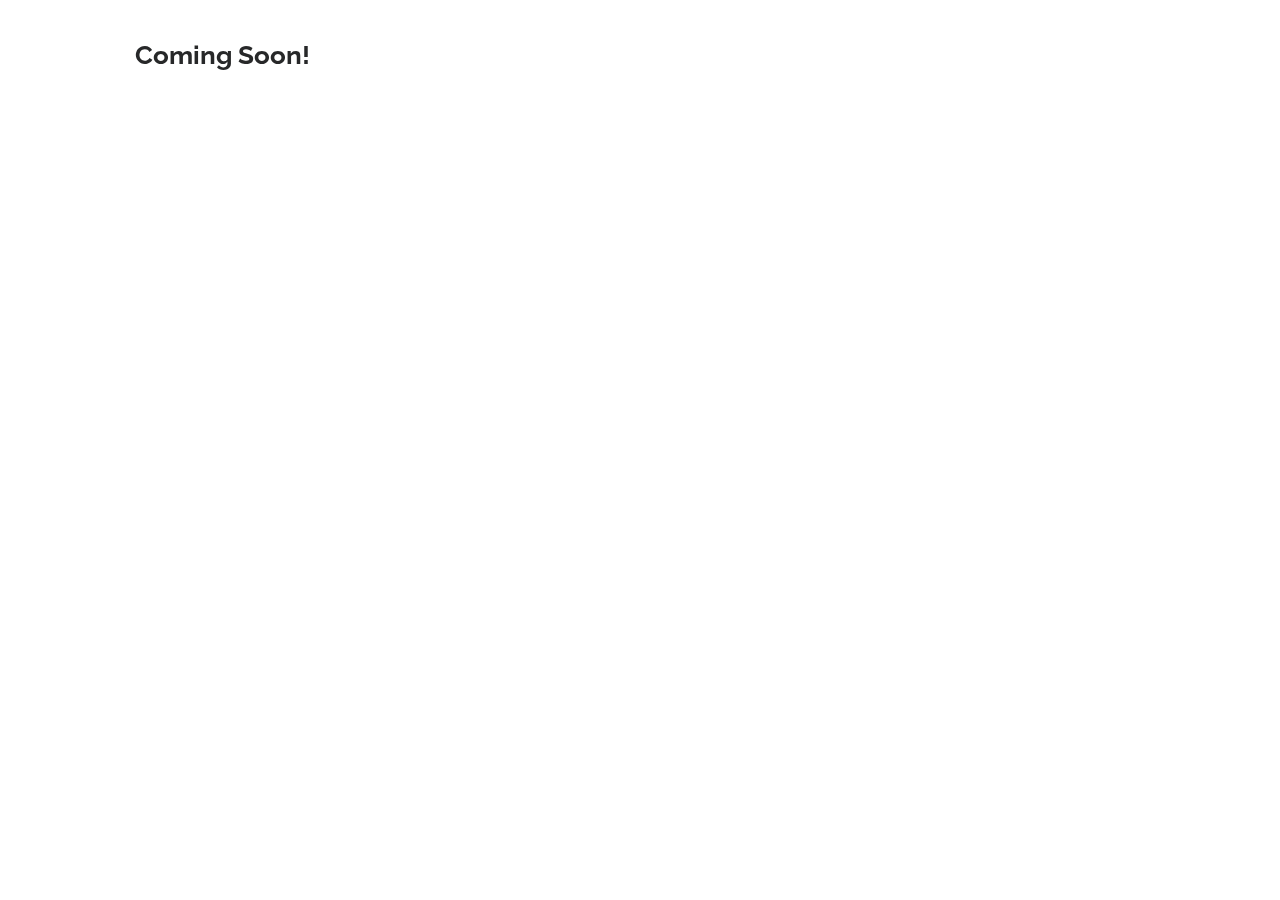
==== commit 7a82f567: "pending portfolio details page" ====
--- a/portfolio-details.html
+++ b/portfolio-details.html
@@ -5,7 +5,7 @@
   <meta charset="utf-8">
   <meta content="width=device-width, initial-scale=1.0" name="viewport">
 
-  <title>Portfolio Details - Personal Bootstrap Template</title>
+  <title>Portfolio Details - Coming Soon</title>
   <meta content="" name="descriptison">
   <meta content="" name="keywords">
 
@@ -46,27 +46,11 @@
         <div class="row">
 
           <div class="col-lg-8">
-            <h2 class="portfolio-title">This is an example of portfolio detail</h2>
-            <div class="owl-carousel portfolio-details-carousel">
-              <img src="assets/img/portfolio/portfolio-details-1.jpg" class="img-fluid" alt="">
-              <img src="assets/img/portfolio/portfolio-details-2.jpg" class="img-fluid" alt="">
-              <img src="assets/img/portfolio/portfolio-details-3.jpg" class="img-fluid" alt="">
-            </div>
+            <h2 class="portfolio-title">Coming Soon!</h2>
+
           </div>
 
-          <div class="col-lg-4 portfolio-info">
-            <h3>Project information</h3>
-            <ul>
-              <li><strong>Category</strong>: Web design</li>
-              <li><strong>Client</strong>: ASU Company</li>
-              <li><strong>Project date</strong>: 01 March, 2020</li>
-              <li><strong>Project URL</strong>: <a href="#">www.example.com</a></li>
-            </ul>
 
-            <p>
-              Autem ipsum nam porro corporis rerum. Quis eos dolorem eos itaque inventore commodi labore quia quia. Exercitationem repudiandae officiis neque suscipit non officia eaque itaque enim. Voluptatem officia accusantium nesciunt est omnis tempora consectetur dignissimos. Sequi nulla at esse enim cum deserunt eius.
-            </p>
-          </div>
 
         </div>
 
